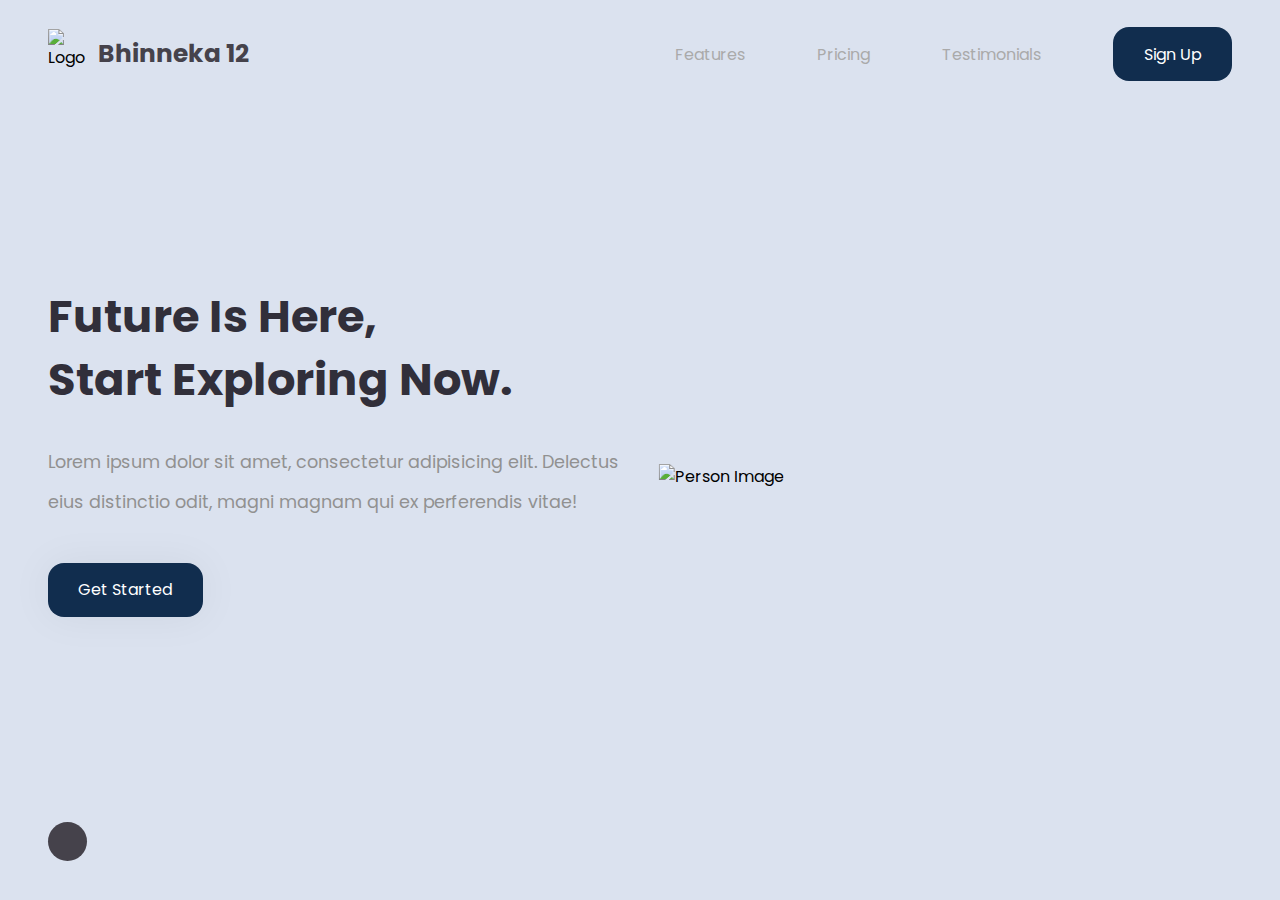
==== index.html @ 73584400 "Initial commit" ====
<!DOCTYPE html>
<html lang="en">
  <head>
    <meta charset="UTF-8" />
    <meta http-equiv="X-UA-Compatible" content="IE=edge" />
    <meta name="viewport" content="width=device-width, initial-scale=1.0" />
    <title>Landing Page With Light/Dark Mode</title>
    <link rel="stylesheet" href="style.css" />
  </head>
  <body>
    <main>
      <div class="big-wrapper light">
        <img src="./img/shape.png" alt="" class="shape" />

        <header>
          <div class="container">
            <div class="logo">
              <img src="./img/logo.png" alt="Logo" />
              <h3>Bhinneka 12</h3>
            </div>

            <div class="links">
              <ul>
                <li><a href="#">Features</a></li>
                <li><a href="#">Pricing</a></li>
                <li><a href="#">Testimonials</a></li>
                <li><a href="#" class="btn">Sign up</a></li>
              </ul>
            </div>

            <div class="overlay"></div>

            <div class="hamburger-menu">
              <div class="bar"></div>
            </div>
          </div>
        </header>

        <div class="showcase-area">
          <div class="container">
            <div class="left">
              <div class="big-title">
                <h1>Future is here,</h1>
                <h1>Start Exploring now.</h1>
              </div>
              <p class="text">
                Lorem ipsum dolor sit amet, consectetur adipisicing elit.
                Delectus eius distinctio odit, magni magnam qui ex perferendis
                vitae!
              </p>
              <div class="cta">
                <a href="#" class="btn">Get started</a>
              </div>
            </div>

            <div class="right">
              <img src="./img/person.png" alt="Person Image" class="person" />
            </div>
          </div>
        </div>

        <div class="bottom-area">
          <div class="container">
            <button class="toggle-btn">
              <i class="far fa-moon"></i>
              <i class="far fa-sun"></i>
            </button>
          </div>
        </div>
      </div>
    </main>

    <!-- JavaScript Files -->

    <script src="https://kit.fontawesome.com/a81368914c.js"></script>
    <script src="./app.js"></script>
  </body>
</html>
---- style.css ----
@import url("https://fonts.googleapis.com/css2?family=Poppins:wght@100;200;300;400;500;600;700;800;900&display=swap");

.light {
  --mainColor: #112D4E;
  --hoverColor: #5bacdf;
  --backgroundColor: #DBE2EF;
  --darkOne: #312f3a;
  --darkTwo: #45424b;
  --lightOne: #919191;
  --lightTwo: #aaa;
}

.dark {
  --mainColor: #0F4C75;
  --hoverColor: #5bacdf;
  --backgroundColor: #112D4E;
  --darkOne: #f3f3f3;
  --darkTwo: #fff;
  --lightOne: #ccc;
  --lightTwo: #e7e3e3;
}

*,
*::before,
*::after {
  padding: 0;
  margin: 0;
  box-sizing: border-box;
}

body {
  font-family: "Poppins", sans-serif;
}

.stop-scrolling {
  height: 100%;
  overflow: hidden;
}

img {
  width: 100%;
}

a {
  text-decoration: none;
}

.big-wrapper {
  position: relative;
  padding: 1.7rem 0 2rem;
  width: 100%;
  min-height: 100vh;
  overflow: hidden;
  background-color: var(--backgroundColor);
  display: flex;
  flex-direction: column;
  justify-content: space-between;
}

.container {
  position: relative;
  max-width: 81rem;
  width: 100%;
  margin: 0 auto;
  padding: 0 3rem;
  z-index: 10;
}

header {
  position: relative;
  z-index: 70;
}

header .container {
  display: flex;
  justify-content: space-between;
  align-items: center;
}

.overlay {
  display: none;
}

.logo {
  display: flex;
  align-items: center;
  cursor: pointer;
}

.logo img {
  width: 40px;
  margin-right: 0.6rem;
  margin-top: -0.6rem;
}

.logo h3 {
  color: var(--darkTwo);
  font-size: 1.55rem;
  line-height: 1.2;
  font-weight: 700;
}

.links ul {
  display: flex;
  list-style: none;
  align-items: center;
}

.links a {
  color: var(--lightTwo);
  margin-left: 4.5rem;
  display: inline-block;
  transition: 0.3s;
}

.links a:hover {
  color: var(--hoverColor);
  transform: scale(1.05);
}

.btn {
  display: inline-block;
  padding: 0.9rem 1.9rem;
  color: #fff !important;
  background-color: var(--mainColor);
  border-radius: 16px;
  text-transform: capitalize;
  transition: 0.3s;
}

.btn:hover {
  background-color: var(--hoverColor);
  transform: scale(1) !important;
}

.hamburger-menu {
  position: relative;
  z-index: 99;
  width: 2rem;
  height: 2rem;
  display: flex;
  align-items: center;
  justify-content: center;
  cursor: pointer;
  display: none;
}

.hamburger-menu .bar {
  position: relative;
  width: 100%;
  height: 3px;
  background-color: var(--darkTwo);
  border-radius: 3px;
  transition: 0.5s;
}

.bar::before,
.bar::after {
  content: "";
  position: absolute;
  width: 100%;
  height: 100%;
  background-color: var(--darkTwo);
  border-radius: 3px;
  transition: 0.5s;
}

.bar::before {
  transform: translateY(-8px);
}

.bar::after {
  transform: translateY(8px);
}

.big-wrapper.active .hamburger-menu .bar {
  background-color: transparent;
}

.big-wrapper.active .bar::before {
  transform: translateY(0) rotate(-45deg);
}

.big-wrapper.active .bar::after {
  transform: translateY(0) rotate(45deg);
}

.showcase-area .container {
  display: grid;
  grid-template-columns: repeat(2, 1fr);
  align-items: center;
  justify-content: center;
}

.big-title {
  font-size: 1.4rem;
  color: var(--darkOne);
  text-transform: capitalize;
  line-height: 1.4;
}

.text {
  color: var(--lightOne);
  font-size: 1.1rem;
  margin: 1.9rem 0 2.5rem;
  max-width: 600px;
  line-height: 2.3;
}

.showcase-area .btn {
  box-shadow: 0 0 40px 2px rgba(0, 0, 0, 0.05);
}

.person {
  width: 123%;
  transform: translate(15%, 25px);
}

.toggle-btn {
  display: inline-block;
  border: none;
  background: var(--darkTwo);
  color: var(--backgroundColor);
  outline: none;
  cursor: pointer;
  height: 39px;
  width: 39px;
  border-radius: 50%;
  font-size: 1.1rem;
  transition: 0.3s;
}

.toggle-btn i {
  line-height: 39px;
}

.toggle-btn:hover {
  background: var(--mainColor);
}

.big-wrapper.light .toggle-btn i:last-child {
  display: none;
}

.big-wrapper.light .toggle-btn i:first-child {
  display: block;
}

.big-wrapper.dark .toggle-btn i:last-child {
  display: block;
}

.big-wrapper.dark .toggle-btn i:first-child {
  display: none;
}

.shape {
  position: absolute;
  z-index: 0;
  width: 500px;
  bottom: -180px;
  left: -15px;
  opacity: 0.1;
}

.copy {
  position: absolute;
  top: 0;
  left: 0;
  z-index: 100;
  animation: appear 1s 1 both;
}

@keyframes appear {
  0% {
    clip-path: circle(30% at -25% -25%);
  }
  100% {
    clip-path: circle(150% at 0 0);
  }
}

@media screen and (max-width: 870px) {
  .hamburger-menu {
    display: flex;
  }

  .links {
    position: fixed;
    top: 0;
    right: 0;
    max-width: 450px;
    width: 100%;
    height: 100%;
    background-color: var(--mainColor);
    z-index: 95;
    display: flex;
    align-items: center;
    justify-content: center;
    transform: translateX(100%);
    transition: 0.5s;
  }

  .links ul {
    flex-direction: column;
  }

  .links a {
    color: #fff;
    margin-left: 0;
    padding: 2rem 0;
  }

  .links .btn {
    background: none;
  }

  .overlay {
    display: block;
    position: fixed;
    top: 0;
    left: 0;
    right: 0;
    bottom: 0;
    background-color: rgba(0, 0, 0, 0.7);
    opacity: 0;
    pointer-events: none;
    transition: 0.5s;
  }

  .big-wrapper.active .links {
    transform: translateX(0);
    box-shadow: 0 0 50px 2px rgba(0, 0, 0, 0.4);
  }

  .big-wrapper.active .overlay {
    pointer-events: all;
    opacity: 1;
  }

  .showcase-area {
    padding: 2.5rem 0;
    max-width: 700px;
    margin: 0 auto;
  }

  .showcase-area .container {
    grid-template-columns: 1fr;
    justify-content: center;
    grid-gap: 2rem;
  }

  .big-title {
    font-size: 1.1rem;
  }

  .text {
    font-size: 0.95rem;
    margin: 1.4rem 0 1.5rem;
  }

  .person {
    width: 100%;
    transform: none;
  }

  .logo h3 {
    font-size: 1.25rem;
  }

  .shape {
    bottom: -180px;
    left: -150px;
  }
}

@media screen and (max-width: 470px) {
  .container {
    padding: 0 1.5rem;
  }

  .big-title {
    font-size: 0.9rem;
  }

  .text {
    margin: 1.1rem 0 1.5rem;
  }

  .showcase-area .btn {
    font-size: 0.8rem;
  }
}
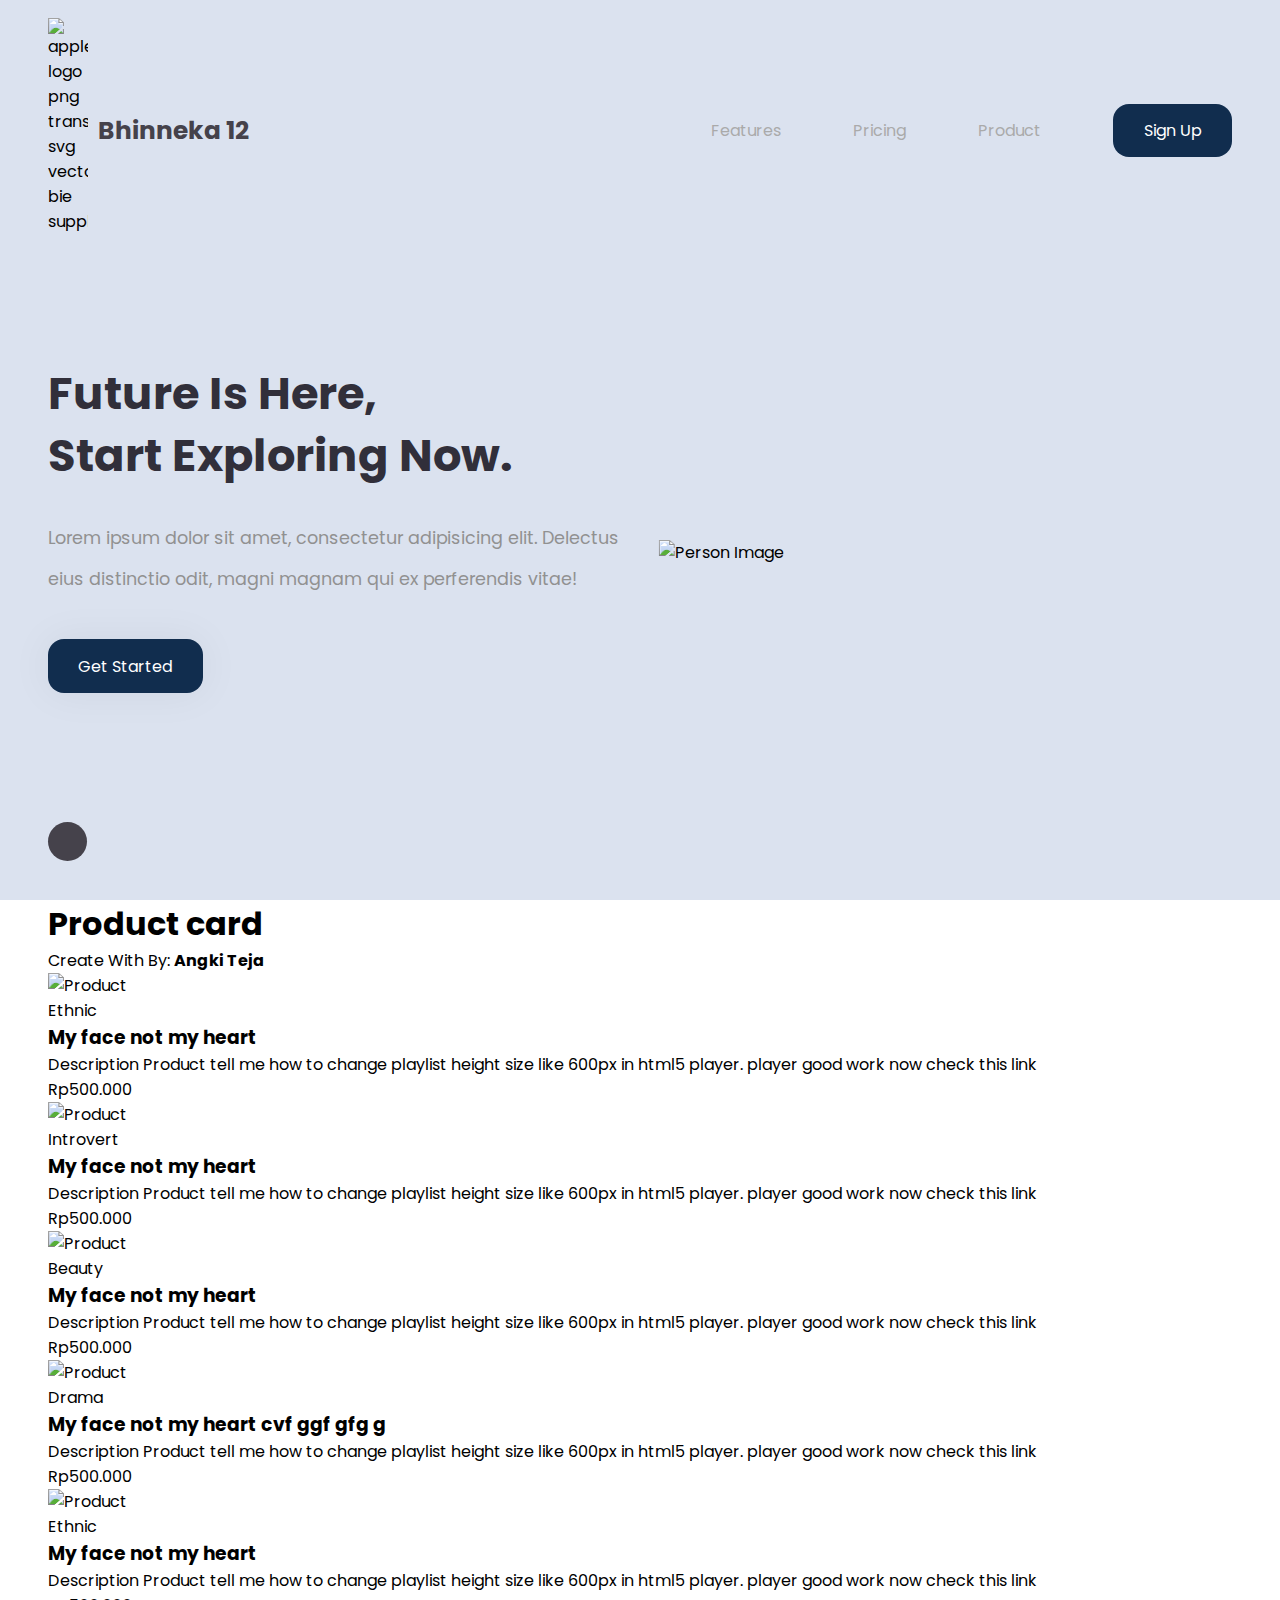
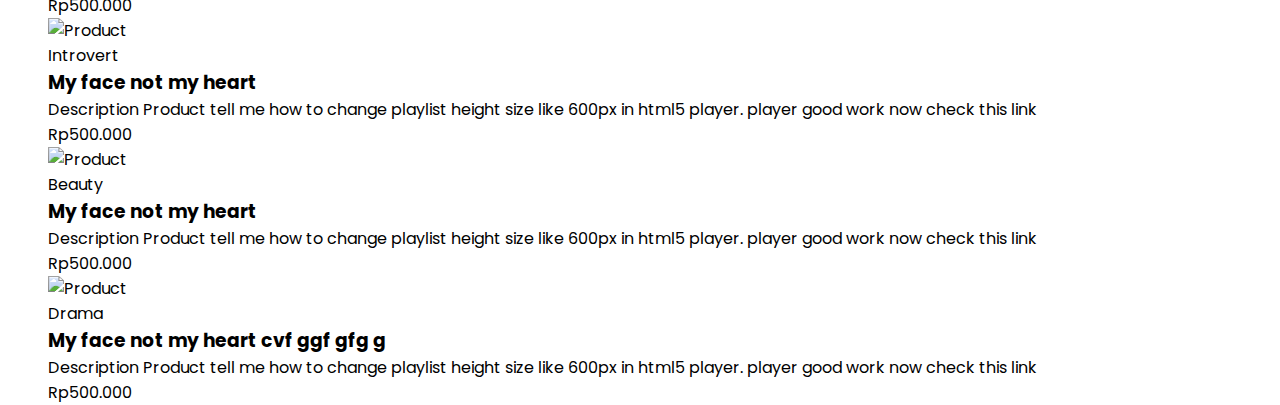
==== commit 8028cc40: "coba" ====
--- a/index.html
+++ b/index.html
@@ -15,7 +15,7 @@
         <header>
           <div class="container">
             <div class="logo">
-              <img src="./img/logo.png" alt="Logo" />
+              <img src="https://www.freepnglogos.com/uploads/apple-logo-png/apple-logo-png-transparent-svg-vector-bie-supply-29.png" width="200" alt="apple logo png transparent svg vector bie supply" alt="Logo" />
               <h3>Bhinneka 12</h3>
             </div>
 
@@ -23,7 +23,7 @@
               <ul>
                 <li><a href="#">Features</a></li>
                 <li><a href="#">Pricing</a></li>
-                <li><a href="#">Testimonials</a></li>
+                <li><a href="product.html">Product</a></li>
                 <li><a href="#" class="btn">Sign up</a></li>
               </ul>
             </div>
@@ -54,7 +54,8 @@
             </div>
 
             <div class="right">
-              <img src="./img/person.png" alt="Person Image" class="person" />
+              <img src="https://freepngimg.com/thumb/model/5-2-model-png.png" alt="Person Image" class="person" />
+              
             </div>
           </div>
         </div>
@@ -68,6 +69,192 @@
           </div>
         </div>
       </div>
+
+
+     
+      
+      <body>
+      <!-- partial:index.partial.html -->
+      <div class="container text-center">
+      <h1>Product card</h1>
+        <span>Create With <i class="zmdi zmdi-favorite red"></i>  By: <strong>Angki Teja</strong></span>
+      </div>
+      
+      
+      <div class="shell">
+        <div class="container">
+          <div class="row">
+            <div class="col-md-3">
+              <div class="wsk-cp-product">
+                <div class="wsk-cp-img">
+                  <img src="https://3.bp.blogspot.com/-eDeTttUjHxI/WVSvmI-552I/AAAAAAAAAKw/0T3LN6jABKMyEkTRUUQMFxpe6PLvtcMMwCPcBGAYYCw/s1600/001-culture-clash-matthew-gianoulis.jpg" alt="Product" class="img-responsive" />
+                </div>
+                <div class="wsk-cp-text">
+                  <div class="category">
+                    <span>Ethnic</span>
+                  </div>
+                  <div class="title-product">
+                    <h3>My face not my heart</h3>
+                  </div>
+                  <div class="description-prod">
+                    <p>Description Product tell me how to change playlist height size like 600px in html5 player. player good work now check this link</p>
+                  </div>
+                  <div class="card-footer">
+                    <div class="wcf-left"><span class="price">Rp500.000</span></div>
+                    <div class="wcf-right"><a href="#" class="buy-btn"><i class="zmdi zmdi-shopping-basket"></i></a></div>
+                  </div>
+                </div>
+              </div>
+            </div>
+            <div class="col-md-3">
+              <div class="wsk-cp-product">
+                <div class="wsk-cp-img"><img src="https://1.bp.blogspot.com/-b-2SgNUrFHg/WVSvmewWqgI/AAAAAAAAAK0/1K4YCcbYjhokHwV_IgiVJN9mEnQoWunIwCPcBGAYYCw/s1600/fashion-portrait-nicole-6347.jpg" alt="Product" class="img-responsive" /></div>
+                <div class="wsk-cp-text">
+                  <div class="category">
+                    <span>Introvert</span>
+                  </div>
+                  <div class="title-product">
+                    <h3>My face not my heart</h3>
+                  </div>
+                  <div class="description-prod">
+                    <p>Description Product tell me how to change playlist height size like 600px in html5 player. player good work now check this link</p>
+                  </div>
+                  <div class="card-footer">
+                    <div class="wcf-left"><span class="price">Rp500.000</span></div>
+                    <div class="wcf-right"><a href="#" class="buy-btn"><i class="zmdi zmdi-shopping-basket"></i></a></div>
+                  </div>
+                </div>
+              </div>
+            </div>
+            <div class="col-md-3">
+              <div class="wsk-cp-product">
+                <div class="wsk-cp-img"><img src="https://1.bp.blogspot.com/-XL_Ba-178Fo/WVSvm5AbApI/AAAAAAAAAK4/X5109HTqUiAhPjbmz4NFVHcpL7ZWe6T3ACPcBGAYYCw/s1600/wow-29.jpg" alt="Product" class="img-responsive" /></div>
+                <div class="wsk-cp-text">
+                  <div class="category">
+                    <span>Beauty</span>
+                  </div>
+                  <div class="title-product">
+                    <h3>My face not my heart</h3>
+                  </div>
+                  <div class="description-prod">
+                    <p>Description Product tell me how to change playlist height size like 600px in html5 player. player good work now check this link</p>
+                  </div>
+                  <div class="card-footer">
+                    <div class="wcf-left"><span class="price">Rp500.000</span></div>
+                    <div class="wcf-right"><a href="#" class="buy-btn"><i class="zmdi zmdi-shopping-basket"></i></a></div>
+                  </div>
+                </div>
+              </div>
+            </div>
+            <div class="col-md-3">
+              <div class="wsk-cp-product">
+                <div class="wsk-cp-img"><img src="https://3.bp.blogspot.com/-iUes8qr4uC8/WVSvl6Wf_fI/AAAAAAAAAKs/JiTUUVvdbqEC_QGGaQhuVJiezIN3LIqEgCPcBGAYYCw/s1600/IMG_5367-bp.jpg" alt="Product" class="img-responsive" /></div>
+                <div class="wsk-cp-text">
+                  <div class="category">
+                    <span>Drama</span>
+                  </div>
+                  <div class="title-product">
+                    <h3>My face not my heart cvf ggf gfg g</h3>
+                  </div>
+                  <div class="description-prod">
+                    <p>Description Product tell me how to change playlist height size like 600px in html5 player. player good work now check this link</p>
+                  </div>
+                  <div class="card-footer">
+                    <div class="wcf-left"><span class="price">Rp500.000</span></div>
+                    <div class="wcf-right"><a href="#" class="buy-btn"><i class="zmdi zmdi-shopping-basket"></i></a></div>
+                  </div>
+                </div>
+              </div>
+            </div>
+          </div>
+          <div class="row">
+            <div class="col-md-6">
+              <div class="wsk-cp-product">
+                <div class="wsk-cp-img">
+                  <img src="https://3.bp.blogspot.com/-eDeTttUjHxI/WVSvmI-552I/AAAAAAAAAKw/0T3LN6jABKMyEkTRUUQMFxpe6PLvtcMMwCPcBGAYYCw/s1600/001-culture-clash-matthew-gianoulis.jpg" alt="Product" class="img-responsive" />
+                </div>
+                <div class="wsk-cp-text">
+                  <div class="category">
+                    <span>Ethnic</span>
+                  </div>
+                  <div class="title-product">
+                    <h3>My face not my heart</h3>
+                  </div>
+                  <div class="description-prod">
+                    <p>Description Product tell me how to change playlist height size like 600px in html5 player. player good work now check this link</p>
+                  </div>
+                  <div class="card-footer">
+                    <div class="wcf-left"><span class="price">Rp500.000</span></div>
+                    <div class="wcf-right"><a href="#" class="buy-btn"><i class="zmdi zmdi-shopping-basket"></i></a></div>
+                  </div>
+                </div>
+              </div>
+            </div>
+            <div class="col-md-3">
+              <div class="wsk-cp-product">
+                <div class="wsk-cp-img"><img src="https://1.bp.blogspot.com/-b-2SgNUrFHg/WVSvmewWqgI/AAAAAAAAAK0/1K4YCcbYjhokHwV_IgiVJN9mEnQoWunIwCPcBGAYYCw/s1600/fashion-portrait-nicole-6347.jpg" alt="Product" class="img-responsive" /></div>
+                <div class="wsk-cp-text">
+                  <div class="category">
+                    <span>Introvert</span>
+                  </div>
+                  <div class="title-product">
+                    <h3>My face not my heart</h3>
+                  </div>
+                  <div class="description-prod">
+                    <p>Description Product tell me how to change playlist height size like 600px in html5 player. player good work now check this link</p>
+                  </div>
+                  <div class="card-footer">
+                    <div class="wcf-left"><span class="price">Rp500.000</span></div>
+                    <div class="wcf-right"><a href="#" class="buy-btn"><i class="zmdi zmdi-shopping-basket"></i></a></div>
+                  </div>
+                </div>
+              </div>
+            </div>
+            <div class="col-md-3">
+              <div class="wsk-cp-product">
+                <div class="wsk-cp-img"><img src="https://1.bp.blogspot.com/-XL_Ba-178Fo/WVSvm5AbApI/AAAAAAAAAK4/X5109HTqUiAhPjbmz4NFVHcpL7ZWe6T3ACPcBGAYYCw/s1600/wow-29.jpg" alt="Product" class="img-responsive" /></div>
+                <div class="wsk-cp-text">
+                  <div class="category">
+                    <span>Beauty</span>
+                  </div>
+                  <div class="title-product">
+                    <h3>My face not my heart</h3>
+                  </div>
+                  <div class="description-prod">
+                    <p>Description Product tell me how to change playlist height size like 600px in html5 player. player good work now check this link</p>
+                  </div>
+                  <div class="card-footer">
+                    <div class="wcf-left"><span class="price">Rp500.000</span></div>
+                    <div class="wcf-right"><a href="#" class="buy-btn"><i class="zmdi zmdi-shopping-basket"></i></a></div>
+                  </div>
+                </div>
+              </div>
+            </div>
+            <div class="col-md-6">
+              <div class="wsk-cp-product">
+                <div class="wsk-cp-img"><img src="https://3.bp.blogspot.com/-iUes8qr4uC8/WVSvl6Wf_fI/AAAAAAAAAKs/JiTUUVvdbqEC_QGGaQhuVJiezIN3LIqEgCPcBGAYYCw/s1600/IMG_5367-bp.jpg" alt="Product" class="img-responsive" /></div>
+                <div class="wsk-cp-text">
+                  <div class="category">
+                    <span>Drama</span>
+                  </div>
+                  <div class="title-product">
+                    <h3>My face not my heart cvf ggf gfg g</h3>
+                  </div>
+                  <div class="description-prod">
+                    <p>Description Product tell me how to change playlist height size like 600px in html5 player. player good work now check this link</p>
+                  </div>
+                  <div class="card-footer">
+                    <div class="wcf-left"><span class="price">Rp500.000</span></div>
+                    <div class="wcf-right"><a href="#" class="buy-btn"><i class="zmdi zmdi-shopping-basket"></i></a></div>
+                  </div>
+                </div>
+              </div>
+            </div>
+          </div>
+        </div>
+      </div>
+
+
     </main>
 
     <!-- JavaScript Files -->
--- a/style.css
+++ b/style.css
@@ -390,4 +390,201 @@
   .showcase-area .btn {
     font-size: 0.8rem;
   }
-}
+
+  .shell{
+    padding:80px 0;
+  }
+  .wsk-cp-product{
+    background:#fff;
+    padding:15px;
+    border-radius:6px;
+    box-shadow: 0 1px 3px rgba(0,0,0,0.12), 0 1px 2px rgba(0,0,0,0.24);
+    position:relative;
+    margin:20px auto;
+  }
+  .wsk-cp-img{
+    position:absolute;
+    top:5px;
+    left:50%;
+    transform:translate(-50%);
+    -webkit-transform:translate(-50%);
+    -ms-transform:translate(-50%);
+    -moz-transform:translate(-50%);
+    -o-transform:translate(-50%);
+    -khtml-transform:translate(-50%);
+    width: 100%;
+    padding: 15px;
+    transition: all 0.2s ease-in-out;
+  }
+  .wsk-cp-img img{
+    width:100%;
+    transition: all 0.2s ease-in-out;
+    border-radius:6px;
+  }
+  .wsk-cp-product:hover .wsk-cp-img{
+    top:-40px;
+  }
+  .wsk-cp-product:hover .wsk-cp-img img{
+    box-shadow: 0 19px 38px rgba(0,0,0,0.30), 0 15px 12px rgba(0,0,0,0.22);
+  }
+  .wsk-cp-text{
+    padding-top:150%;
+  }
+  .wsk-cp-text .category{
+    text-align:center;
+    font-size:12px;
+    font-weight:bold;
+    padding:5px;
+    margin-bottom:45px;
+    position:relative;
+    transition: all 0.2s ease-in-out;
+  }
+  .wsk-cp-text .category > *{
+    position:absolute;
+    top:50%;
+    left:50%;
+    transform: translate(-50%,-50%);
+    -webkit-transform: translate(-50%,-50%);
+    -moz-transform: translate(-50%,-50%);
+    -ms-transform: translate(-50%,-50%);
+    -o-transform: translate(-50%,-50%);
+    -khtml-transform: translate(-50%,-50%);
+      
+  }
+  .wsk-cp-text .category > span{
+    padding: 12px 30px;
+    border: 1px solid #313131;
+    background:#212121;
+    color:#fff;
+    box-shadow: 0 19px 38px rgba(0,0,0,0.30), 0 15px 12px rgba(0,0,0,0.22);
+    border-radius:27px;
+    transition: all 0.05s ease-in-out;
+    
+  }
+  .wsk-cp-product:hover .wsk-cp-text .category > span{
+    border-color:#ddd;
+    box-shadow: none;
+    padding: 11px 28px;
+  }
+  .wsk-cp-product:hover .wsk-cp-text .category{
+    margin-top: 0px;
+  }
+  .wsk-cp-text .title-product{
+    text-align:center;
+  }
+  .wsk-cp-text .title-product h3{
+    font-size:20px;
+    font-weight:bold;
+    margin:15px auto;
+    overflow: hidden;
+      white-space: nowrap;
+      text-overflow: ellipsis;
+    width:100%;
+  }
+  .wsk-cp-text .description-prod p{
+    margin:0;
+  }
+  /* Truncate */
+  .wsk-cp-text .description-prod {
+    text-align:center;
+    width: 100%;
+    height:62px;
+    overflow: hidden;
+      display: -webkit-box;
+      -webkit-line-clamp: 3;
+      -webkit-box-orient: vertical;
+    margin-bottom:15px;
+  }
+  .card-footer{
+    padding: 25px 0 5px;
+    border-top: 1px solid #ddd;
+  }
+  .card-footer:after, .card-footer:before{
+    content:'';
+    display:table;
+  }
+  .card-footer:after{
+    clear:both;
+  }
+  
+  .card-footer .wcf-left{
+    float:left;
+    
+  }
+  
+  .card-footer .wcf-right{
+    float:right;
+  }
+  
+  .price{
+    font-size:18px;
+    font-weight:bold;
+  }
+  
+  a.buy-btn{
+    display:block;
+    color:#212121;
+    text-align:center;
+    font-size: 18px;
+    width:35px;
+    height:35px;
+    line-height:35px;
+    border-radius:50%;
+    border:1px solid #212121;
+    transition: all 0.2s ease-in-out;
+  }
+  a.buy-btn:hover , a.buy-btn:active, a.buy-btn:focus{
+    border-color: #FF9800;
+    background: #FF9800;
+    color: #fff;
+    text-decoration:none;
+  }
+  .wsk-btn{
+    display:inline-block;
+    color:#212121;
+    text-align:center;
+    font-size: 18px;
+    transition: all 0.2s ease-in-out;
+    border-color: #FF9800;
+    background: #FF9800;
+    padding:12px 30px;
+    border-radius:27px;
+    margin: 0 5px;
+  }
+  .wsk-btn:hover, .wsk-btn:focus, .wsk-btn:active{
+    text-decoration:none;
+    color:#fff;
+  }  
+  .red{
+    color:#F44336;
+    font-size:22px;
+    display:inline-block;
+    margin: 0 5px;
+  }
+  @media screen and (max-width: 991px) {
+    .wsk-cp-product{
+      margin:40px auto;
+    }
+    .wsk-cp-product .wsk-cp-img{
+    top:-40px;
+  }
+  .wsk-cp-product .wsk-cp-img img{
+    box-shadow: 0 19px 38px rgba(0,0,0,0.30), 0 15px 12px rgba(0,0,0,0.22);
+  }
+    .wsk-cp-product .wsk-cp-text .category > span{
+    border-color:#ddd;
+    box-shadow: none;
+    padding: 11px 28px;
+  }
+  .wsk-cp-product .wsk-cp-text .category{
+    margin-top: 0px;
+  }
+  a.buy-btn{
+    border-color: #FF9800;
+    background: #FF9800;
+    color: #fff;
+  }
+}
+  
+
+}
